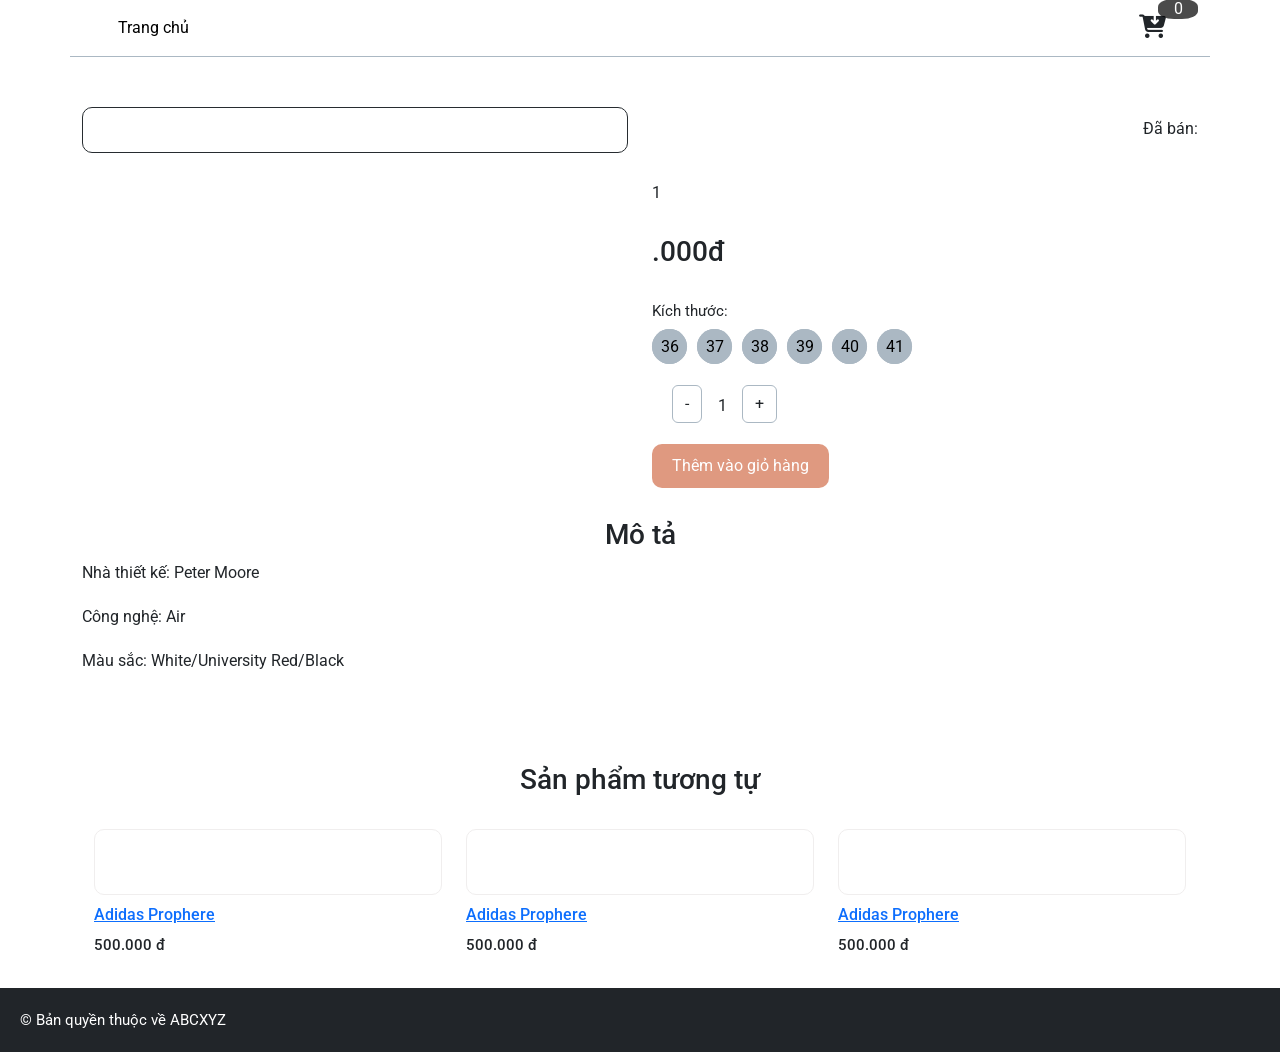
==== views/chiTietSP.html @ c68d1e4e "du an" ====
<!DOCTYPE html>
<html lang="en">

<head>
    <meta charset="UTF-8">
    <meta name="viewport" content="width=device-width, initial-scale=1.0">
    <title>JavaScript cart</title>

    <!-- bootstrap  -->
    <link rel="stylesheet" href="https://cdn.jsdelivr.net/npm/bootstrap@5.3.1/dist/css/bootstrap.min.css">



    <!-- font awesome  -->
    <link rel="stylesheet" href="https://cdnjs.cloudflare.com/ajax/libs/font-awesome/6.4.2/css/all.min.css"
        integrity="sha512-z3gLpd7yknf1YoNbCzqRKc4qyor8gaKU1qmn+CShxbuBusANI9QpRohGBreCFkKxLhei6S9CQXFEbbKuqLg0DA=="
        crossorigin="anonymous" referrerpolicy="no-referrer" />

    <!-- font google  -->
    <link rel="preconnect" href="https://fonts.googleapis.com">
    <link rel="preconnect" href="https://fonts.gstatic.com" crossorigin>
    <link href="https://fonts.googleapis.com/css2?family=Roboto:wght@300;400;500&display=swap" rel="stylesheet">

    <!-- main css  -->
    <link rel="stylesheet" href="../assets/css/main.css">
</head>

<body>
    <header>

        <div class="container">
            <div class="header__menu">
                <nav class="navbar navbar-expand-lg">
                    <div class="container-fluid">
                        <a class="navbar-brand" href="../index.html"><img
                                src="https://authentic-shoes.com/wp-content/uploads/2023/04/ft-logo.webp" alt=""></a>
                        <button class="navbar-toggler" type="button" data-bs-toggle="collapse"
                            data-bs-target="#navbarSupportedContent" aria-controls="navbarSupportedContent"
                            aria-expanded="false" aria-label="Toggle navigation">
                            <span class="navbar-toggler-icon"></span>
                        </button>
                        <div class="collapse navbar-collapse" id="navbarSupportedContent">
                            <ul class="navbar-nav me-auto mb-2 mb-lg-0">
                                <li class="nav-item">
                                    <a class="nav-link active" aria-current="page" href="../index.html">Trang chủ</a>
                                </li>

                            </ul>
                            <div class="carts">
                                <i class="fa fa-cart-arrow-down"></i>
                                <p class="cart__text">0</p>
                            </div>
                        </div>
                    </div>
                </nav>
            </div>

        </div>




    </header>

    <section class="prodyct__buy">
        <div class="container">
            <div class="row">
                <div class="col-12 col-md-6">
                    <figure>
                        <img id="anhSP" src="" alt="">
                    </figure>

                </div>
                <div class="col-12 col-md-6">
                    <div class="product__name">
                        <h4 id="tenSP"></h4>
                        <p>Đã bán: <span id="daBan"></span></p>
                    </div>

                    <p id="moTa">1</p>
                    <h3><span id="giaSP"></span>.000đ</h3>

                    <sup class="kt">Kích thước: <span class="size"></span></sup>
                    <div class="form-size">


                        <ul class="chonSize">
                            <li><button>36</button></li>
                            <li><button>37</button></li>
                            <li><button>38</button></li>
                            <li><button>39</button></li>
                            <li><button>40</button></li>
                            <li><button>41</button></li>
                        </ul>

                    </div>
                    <div class="soLuong">
                        <button class="btn">-</button>
                        <div>
                            <p class="sl">1</p>
                        </div>

                        <button class="btn">+</button>
                    </div>
                    <button id="addSP">Thêm vào giỏ hàng</button>
                </div>

            </div>
            <div class="moTaSP">
                <h3 class="text-center">Mô tả</h3>
                <div>
                    
                    <p>Nhà thiết kế: Peter Moore</p>
                    <p>Công nghệ: Air</p>
                    <p>Màu sắc: White/University Red/Black</p>
                </div>
            </div>
        </div>
    </section>

    <section class="product">
        <div class="container">
            <h3 class="text-center">Sản phẩm tương tự</h3>
            <div class="product-items row" id="showSP">
                <div class="product-item col-6 col-md-4">
                    <div class="item">
                        <a href="./views/chiTietSP.html?productid=${sp.id}">
                            <img src="https://shop.cyberlearn.vn/images/adidas-prophere.png" alt="">
                        </a>
                    </div>
                    <div class="product-item-text">
                        <h1><a href="/detail/1">Adidas Prophere</a></h1>

                        <p><span class="price">500</span>.000 đ</p>
                    </div>

                </div>
                <div class="product-item col-6 col-md-4">
                    <div class="item">
                        <a href="./views/chiTietSP.html?productid=${sp.id}">
                            <img src="https://shop.cyberlearn.vn/images/adidas-prophere.png" alt="">
                        </a>
                    </div>
                    <div class="product-item-text">
                        <h1><a href="/detail/1">Adidas Prophere</a></h1>

                        <p><span class="price">500</span>.000 đ</p>
                    </div>

                </div>
                <div class="product-item col-6 col-md-4">
                    <div class="item">
                        <a href="./views/chiTietSP.html?productid=${sp.id}">
                            <img src="https://shop.cyberlearn.vn/images/adidas-prophere.png" alt="">
                        </a>
                    </div>
                    <div class="product-item-text">
                        <h1><a href="/detail/1">Adidas Prophere</a></h1>

                        <p><span class="price">500</span>.000 đ</p>
                    </div>

                </div>


            </div>
        </div>
    </section>



    <section class="cart">
        <div class="closeDIV">
            <button class="close">Close</button>
        </div>

        <h2>Cart</h2>
        <form action="">
            <table>
                <thead>
                    <tr>
                        <th id="thSP">Sản phẩm</th>
                        <th>Giá</th>
                        <th>SL</th>
                        <th>Xóa</th>
                    </tr>
                </thead>
                <tbody id="tbody">

                </tbody>
            </table>
            <div class="price-total">
                <p>Tổng tiền: <span id="tienThanhToan"></span><span>.000 đ</span></p>
            </div>
            <button type="button" class="btn btn-light" onclick="chotDon()">Chốt đơn</button>
        </form>
        <div class="my-5">
            <p class="alert alert-success tbThanhToan" style="display: none; color: rgb(32, 161, 32); font-size: 20px; font-weight: 500;
                ">Thanh toán thành công
            </p>
        </div>
    </section>

    <footer class="bg-dark" style="padding: 20px;">

        <span style="color:#fff;font-size:15px">© Bản quyền thuộc về ABCXYZ</span>
    </footer>

    <a href="#" class="backToTop cd-top text-replace js-cd-top">
        <i class="fa fa-angle-up"></i>
    </a>

    <!-- thư viện jquery  -->
    <script src="https://cdnjs.cloudflare.com/ajax/libs/jquery/3.7.1/jquery.min.js"
        integrity="sha512-v2CJ7UaYy4JwqLDIrZUI/4hqeoQieOmAZNXBeQyjo21dadnwR+8ZaIJVT8EE2iyI61OV8e6M8PP2/4hpQINQ/g=="
        crossorigin="anonymous" referrerpolicy="no-referrer"></script>



    <!-- bootstrap  -->
    <script src="https://cdn.jsdelivr.net/npm/bootstrap@5.3.1/dist/js/bootstrap.bundle.min.js"></script>



    <script src="https://cdnjs.cloudflare.com/ajax/libs/axios/1.5.0/axios.min.js"
        integrity="sha512-aoTNnqZcT8B4AmeCFmiSnDlc4Nj/KPaZyB5G7JnOnUEkdNpCZs1LCankiYi01sLTyWy+m2P+W4XM+BuQ3Q4/Dg=="
        crossorigin="anonymous" referrerpolicy="no-referrer"></script>

    <script src="../services/callAIP.js"></script>

    <script src="../models/DanhSachSanPham.js"></script>

    <script src="../models/SanPham.js"></script>

    <script src="../controllers/main.js"></script>

</body>

</html>
---- assets/css/main.css ----
* {
  margin: 0;
  padding: 0;
  box-sizing: border-box;
}

h1,
h2,
h3,
h4,
h5,
h6 {
  margin: 0;
  padding: 0;
}

body {
  font-family: "Roboto", sans-serif;
}

p {
  margin: 0;
  padding: 0;
}

button {
  margin: 0;
  padding: 0;
}

figure {
  margin: 0;
  padding: 0;
}

ul {
  margin: 0;
  padding: 0;
}

header .container {
  border-bottom: 1px solid #abb8c3;
}
header .header__top {
  display: flex;
  justify-content: space-between;
  background-color: black;
  color: white;
  align-items: center;
}
header .header__top h3 {
  font-size: 14px;
  font-weight: 300;
}
header .header__top button {
  background-color: black;
  color: white;
}
header .header__menu .carts {
  margin-right: 20px;
  position: relative;
}
header .header__menu .carts .fa-cart-arrow-down {
  font-size: 24px;
}
header .header__menu .cart__text {
  background-color: black;
  width: 40px;
  height: 20px;
  border-radius: 40%;
  color: white;
  text-align: center;
  line-height: 20px;
  position: absolute;
  top: -15px;
  left: 19px;
  opacity: 0.7;
}
@media (max-width: 991.98px) {
  header .header__top {
    display: none;
  }
}

.carousel img {
  max-width: 100%;
  max-height: 100%;
  background-position: center;
  background-size: cover;
  background-repeat: no-repeat;
}

@media (max-width: 767.98px) {
  .carousel {
    display: none;
  }
}
.cart {
  width: 40%;
  margin: 0 auto;
  text-align: center;
  position: fixed;
  height: 100vh;
  right: -100%;
  top: 0;
  background-color: rgba(16, 17, 16, 0.838);
  padding: 12px 20px;
  z-index: 500;
  overflow-y: scroll;
  transition: all 0.5s;
  color: white;
  font-weight: 300;
  font-size: 17px;
}
.cart h2 {
  margin-bottom: 20px;
}
.cart table {
  width: 100%;
}
.cart #tbody td {
  border-bottom: 1px solid #ddd;
  padding: 15px 0;
}
.cart .anhSP {
  display: flex;
  align-items: center;
}
.cart #soLuong {
  width: 30px;
  outline: none;
}
.cart .btnXoa {
  cursor: pointer;
}
.cart .price-total {
  text-align: right;
  font-size: 16px;
  font-weight: 500;
}
.cart .soLuongCart {
  display: flex;
  justify-content: space-evenly;
  align-items: center;
}

.closeDIV {
  display: flex;
  justify-content: center;
}

.close {
  width: 50px;
  height: 30px;
  border-radius: 50px;
  background-color: rgba(16, 17, 16, 0.598);
  color: white;
  cursor: pointer;
}

@media (max-width: 1200px) {
  .cart {
    width: 50%;
    overflow-y: scroll;
  }
}
@media (max-width: 768px) {
  .cart {
    width: 100%;
    overflow-y: scroll;
  }
}
.prodyct__buy {
  padding: 50px 0;
}
.prodyct__buy img {
  max-width: 100%;
  max-height: 100%;
}
.prodyct__buy figure {
  border: 1px solid #272c30;
  display: block;
  padding: 10px;
  border-radius: 10px;
  text-align: center;
}
.prodyct__buy ul {
  list-style: none;
  display: flex;
  padding-top: 10px;
}
.prodyct__buy li {
  background-color: #abb8c3;
  width: 35px;
  height: 35px;
  color: black;
  border-radius: 50%;
  text-align: center;
  line-height: 35px;
  margin: 0 10px 0px 0;
  cursor: pointer;
}
.prodyct__buy h4 {
  padding-bottom: 20px;
}
.prodyct__buy p {
  padding-bottom: 30px;
  padding-top: 10px;
}
.prodyct__buy .chonSize button {
  border: none;
  background: #abb8c3;
  padding: 0;
  width: 35px;
  height: 35px;
  border-radius: 50%;
}
.prodyct__buy .chonSize button:hover {
  background-color: black;
  color: white;
}
.prodyct__buy sup {
  padding-top: 50px;
  font-size: 15px;
  display: block;
}
.prodyct__buy .product__name {
  display: flex;
  justify-content: space-between;
  align-items: center;
}
.prodyct__buy .chonsize {
  display: flex;
  justify-content: space-between;
}
.prodyct__buy #addSP {
  background-color: #d26e4b;
  padding: 10px 20px;
  border-radius: 10px;
  border: none;
  color: white;
  opacity: 0.7;
}
.prodyct__buy #addSP:hover {
  opacity: 1;
}
.prodyct__buy .soLuong {
  display: flex;
  align-items: center;
  width: 120px;
  justify-content: space-around;
  padding: 20px;
}
.prodyct__buy .soLuong p {
  width: 40px;
  height: 40px;
  text-align: center;
}
.prodyct__buy .soLuong button {
  border: 1px solid #abb8c3;
}
.prodyct__buy .moTaSP {
  padding: 30px 0;
}
.prodyct__buy .moTaSP p {
  padding: 10px 0;
}
@media (max-width: 1199.98px) {
  .prodyct__buy p {
    padding-bottom: 10px;
    padding-top: 10px;
  }
  .prodyct__buy h4 {
    padding-bottom: 10px;
  }
  .prodyct__buy sup {
    padding-top: 10px;
    font-size: 15px;
    display: block;
  }
  .prodyct__buy .form-size {
    display: block;
  }
  .prodyct__buy .soLuong {
    margin-top: 5px;
  }
  .prodyct__buy #addSP {
    margin-top: 5px;
  }
}

.product h1 {
  font-size: 16px;
}
.product img {
  max-width: 100%;
  border-radius: 10px 10px 0 0;
}
.product .product-items {
  display: flex;
  justify-content: space-between;
  background-color: white;
  padding: 12px;
}
.product .product-item {
  margin: 20px 0;
}
.product .item {
  border-radius: 10px;
  border: solid 1px #f0eeee;
  padding: 20px 0;
  background: white;
  text-align: center;
}
.product .product-item-text {
  text-align: left;
}
.product .product-item-text h1 {
  padding: 10px 0;
}
.product .product-item-text p {
  font-size: 15px;
  font-weight: 500;
}
.product .product-item button {
  height: 30px;
  padding: 0 12px;
  cursor: pointer;
  border: none;
  transition: all 0.5s;
}
.product .product-item button:hover {
  background-image: linear-gradient(red, yellow);
}

.backToTop {
  color: black;
  width: 50px;
  height: 50px;
  background: white;
  border-radius: 50%;
  border: 1px solid #605b5b;
  line-height: 50px;
  text-align: center;
  display: block;
  position: fixed;
  right: 15px;
  bottom: 15px;
  transition: all 0.2s;
  visibility: hidden;
  opacity: 0;
}

.cd-top--is-visible {
  visibility: visible;
  opacity: 1;
}/*# sourceMappingURL=main.css.map */
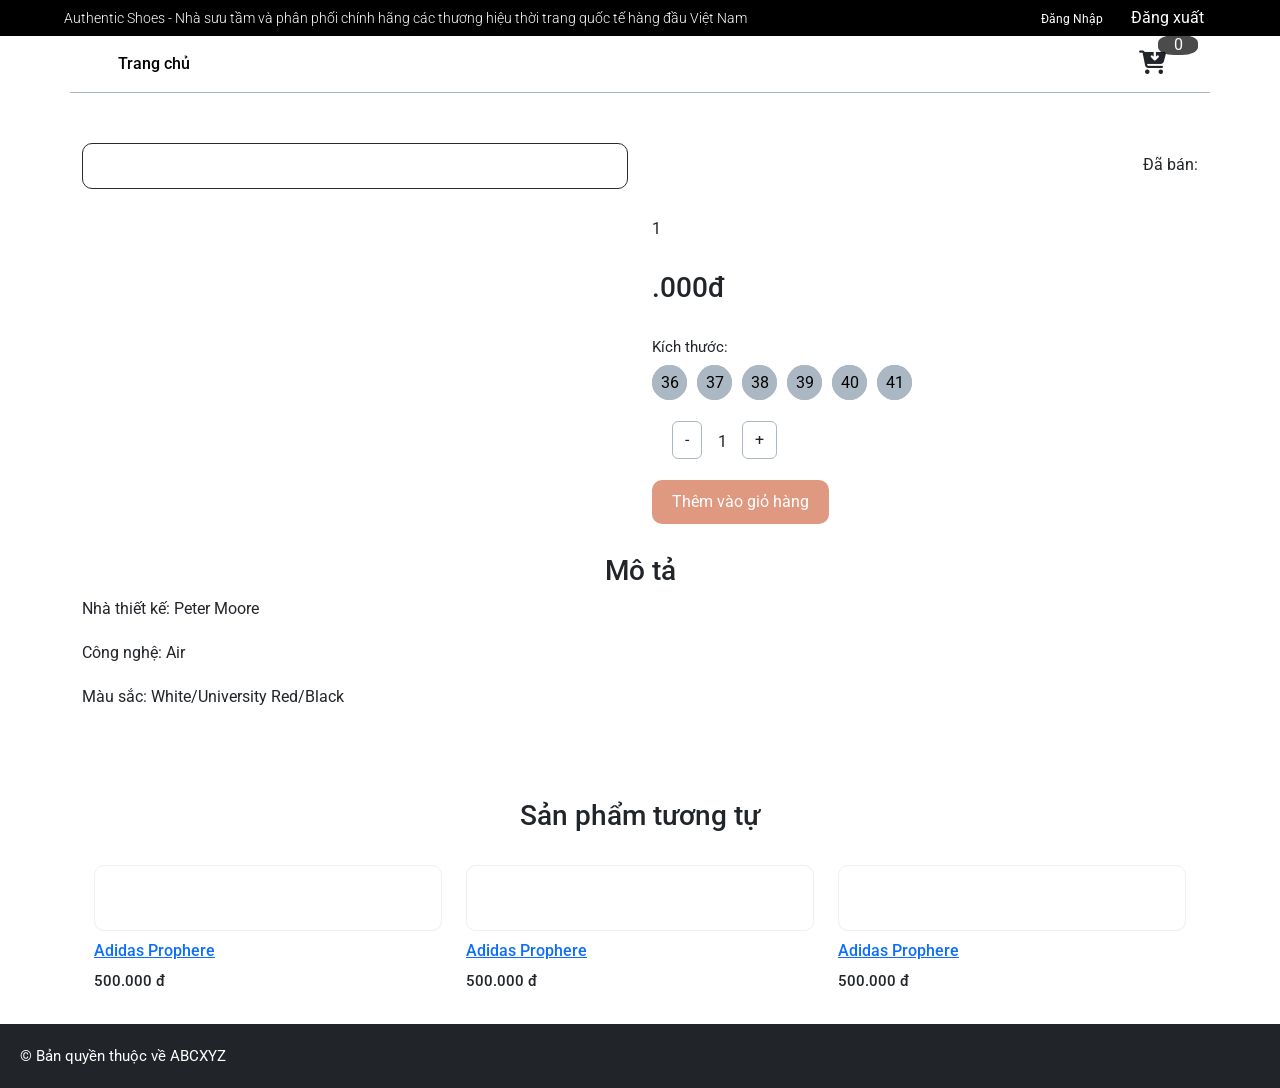
==== commit 7da79e8e: "dự án hooan thahnf" ====
--- a/views/chiTietSP.html
+++ b/views/chiTietSP.html
@@ -27,6 +27,22 @@
 
 <body>
     <header>
+        <div class="header-ngoai">
+            <div class="header__top">
+                <div>
+                    <h3>Authentic Shoes - Nhà sưu tầm và phân phối chính hãng các thương hiệu thời trang quốc tế hàng
+                        đầu
+                        Việt
+                        Nam</h3>
+                </div>
+
+                <div class="top__user">
+                    <button type="button" class="btn btn-light"><a href="../views/login.html">Đăng Nhập</a></button>
+
+                    <button class="btn btn-light" type="button" onclick="dangXuat()">Đăng xuất</button>
+                </div>
+            </div>
+        </div>
 
         <div class="container">
             <div class="header__menu">
@@ -109,7 +125,7 @@
             <div class="moTaSP">
                 <h3 class="text-center">Mô tả</h3>
                 <div>
-                    
+
                     <p>Nhà thiết kế: Peter Moore</p>
                     <p>Công nghệ: Air</p>
                     <p>Màu sắc: White/University Red/Black</p>
@@ -232,6 +248,8 @@
 
     <script src="../models/SanPham.js"></script>
 
+    <script src="../controllers/dangXuat.js"></script>
+
     <script src="../controllers/main.js"></script>
 
 </body>
--- a/assets/css/main.css
+++ b/assets/css/main.css
@@ -38,6 +38,17 @@
   padding: 0;
 }
 
+header a {
+  text-decoration: none;
+  font-size: 12px;
+  color: white;
+}
+header a:hover {
+  color: black;
+}
+header .header-ngoai {
+  background-color: black;
+}
 header .container {
   border-bottom: 1px solid #abb8c3;
 }
@@ -47,6 +58,8 @@
   background-color: black;
   color: white;
   align-items: center;
+  width: 90%;
+  margin: 0 auto;
 }
 header .header__top h3 {
   font-size: 14px;
@@ -55,6 +68,11 @@
 header .header__top button {
   background-color: black;
   color: white;
+  border: none;
+}
+header .header__menu a {
+  font-size: 16px;
+  font-weight: 500;
 }
 header .header__menu .carts {
   margin-right: 20px;
@@ -354,4 +372,99 @@
 .cd-top--is-visible {
   visibility: visible;
   opacity: 1;
+}
+
+#inputUser {
+  background-image: url(https://authentic-shoes.com/wp-content/uploads/2023/06/FENG_CHEN_WANG_SPRING_SUMMER_23-1536x591.webp);
+  background-position: center;
+  background-repeat: no-repeat;
+  background-size: cover;
+  min-height: 100vh;
+  display: flex;
+  justify-content: center;
+  align-items: center;
+}
+#inputUser p,
+#inputUser label {
+  font: 1rem "Fira Sans", sans-serif;
+}
+#inputUser input {
+  margin: 0.4rem;
+}
+#inputUser body {
+  background: url("../images/bg.jpeg");
+  background-size: cover;
+  background-position-y: -80px;
+  font-size: 16px;
+}
+#inputUser #form-login {
+  max-width: 500px;
+  background: rgba(0, 0, 0, 0.8);
+  flex-grow: 1;
+  padding: 30px 30px 40px;
+  box-shadow: 0px 0px 17px 2px rgba(255, 255, 255, 0.8);
+}
+#inputUser .form-User-heading {
+  font-size: 25px;
+  color: #f5f5f5;
+  text-align: center;
+  margin-bottom: 30px;
+}
+#inputUser .form-group {
+  border-bottom: 1px solid #fff;
+  margin-top: 15px;
+  margin-bottom: 20px;
+  display: flex;
+}
+#inputUser .form-group i {
+  color: #fff;
+  font-size: 14px;
+  padding-top: 5px;
+  padding-right: 10px;
+}
+#inputUser .form-input {
+  background: transparent;
+  border: 0;
+  outline: 0;
+  color: #f5f5f5;
+  flex-grow: 1;
+}
+#inputUser .form-input::-moz-placeholder {
+  color: #f5f5f5;
+}
+#inputUser .form-input::placeholder {
+  color: #f5f5f5;
+}
+#inputUser #eye i {
+  padding-right: 0;
+  cursor: pointer;
+}
+#inputUser .form-submit {
+  background: transparent;
+  border: 1px solid #f5f5f5;
+  color: #fff;
+  width: 100%;
+  text-transform: uppercase;
+  padding: 6px 10px;
+  transition: 0.25s ease-in-out;
+  margin-top: 30px;
+  font-size: 15px;
+  font-weight: 700;
+}
+#inputUser .form-submit:hover {
+  border: 1px solid white;
+  background-color: white;
+  color: black;
+}
+#inputUser .gioiTinh {
+  display: flex;
+  justify-content: center;
+  border: none;
+  color: white;
+}
+#inputUser .ct {
+  display: flex;
+  margin-top: 20px;
+  justify-content: center;
+  color: white;
 }/*# sourceMappingURL=main.css.map */
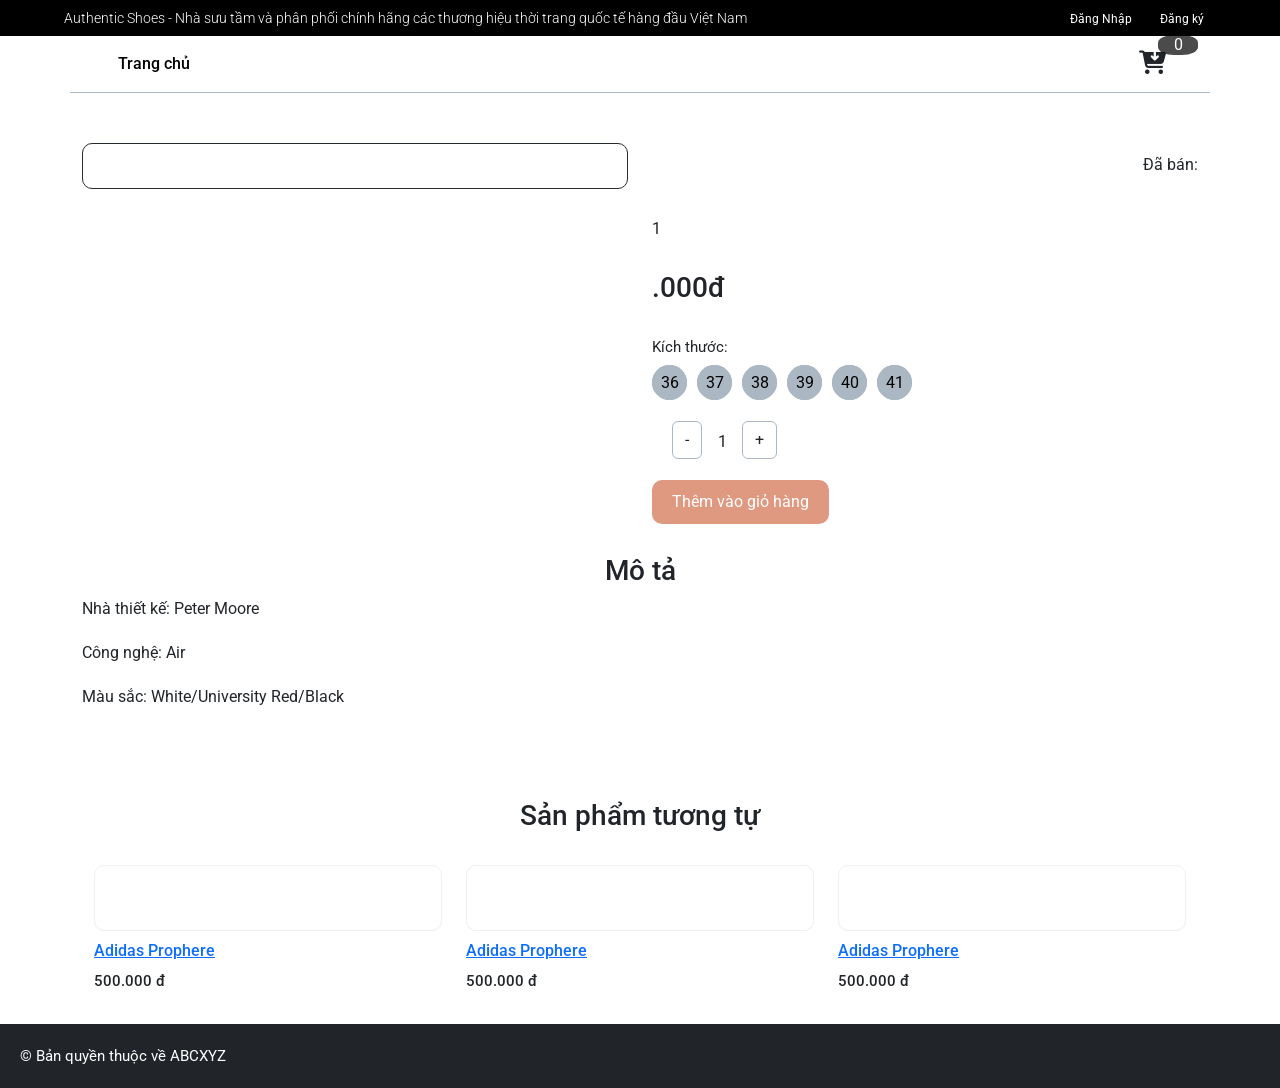
==== commit 557d0dac: "tinhs nang dang xuat" ====
--- a/views/chiTietSP.html
+++ b/views/chiTietSP.html
@@ -37,9 +37,12 @@
                 </div>
 
                 <div class="top__user">
-                    <button type="button" class="btn btn-light"><a href="../views/login.html">Đăng Nhập</a></button>
-
-                    <button class="btn btn-light" type="button" onclick="dangXuat()">Đăng xuất</button>
+                    <button type="button" class="btn btn-light"><a href="../views/login.html" id="btnDN">Đăng
+                            Nhập</a></button>
+                    <button class="btn btn-light" type="button" id="btnDK"><a href="../views/signup.html">Đăng
+                            ký</a></button>
+                    <span id="ttDangNhap"></span>
+                    <button class="btn btn-light" type="button" onclick="dangXuat()" id="btnDX">Đăng xuất</button>
                 </div>
             </div>
         </div>
--- a/assets/css/main.css
+++ b/assets/css/main.css
@@ -95,7 +95,7 @@
   opacity: 0.7;
 }
 @media (max-width: 991.98px) {
-  header .header__top {
+  header .header__top h3 {
     display: none;
   }
 }
